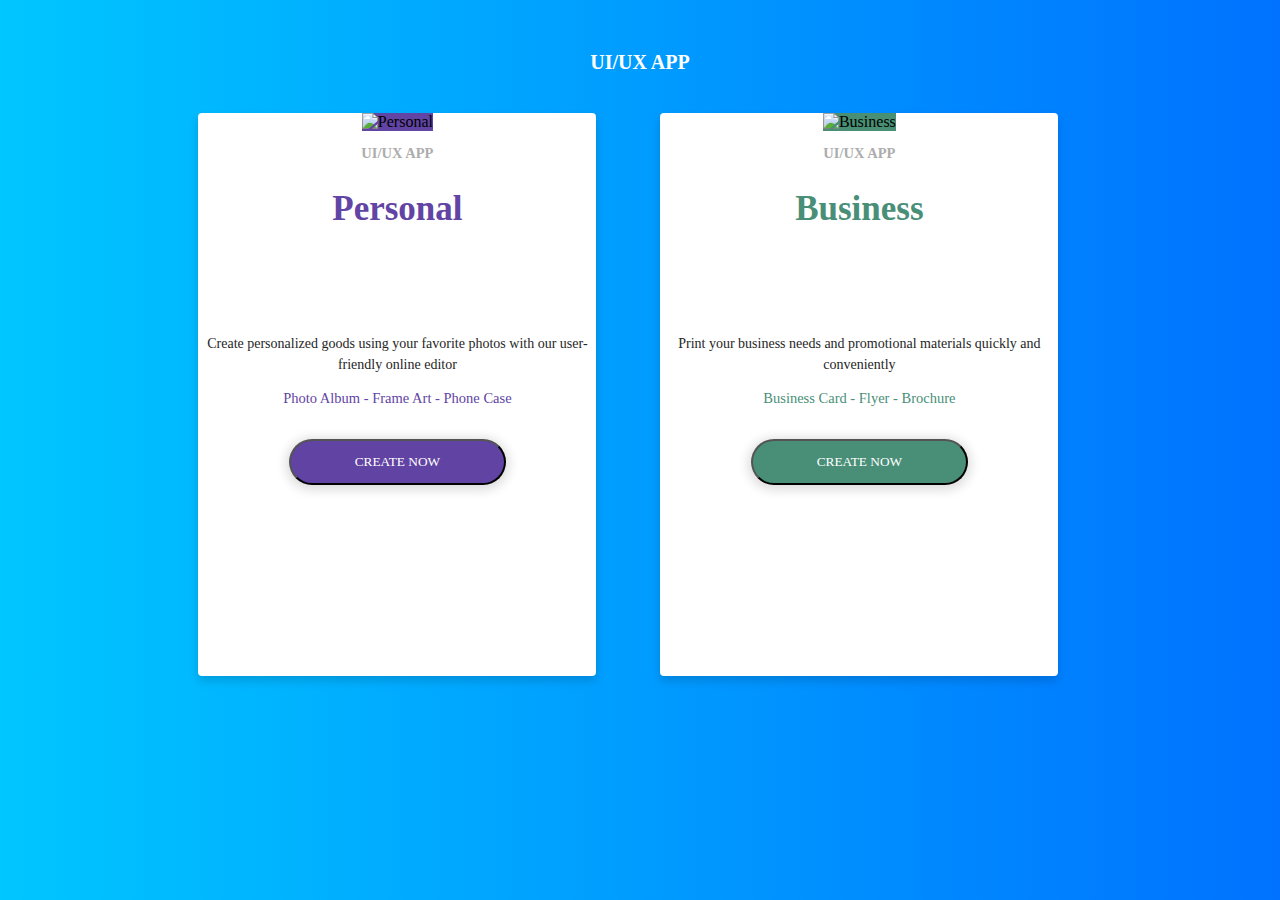
==== index.html @ 1b36e317 "Style index.html" ====
<!DOCTYPE html>
<html lang="en">
  <head>
    <!-- Required meta tags always come first -->
    <meta charset="utf-8">
    <meta name="viewport" content="width=device-width, initial-scale=1, shrink-to-fit=no">
    <meta http-equiv="x-ua-compatible" content="ie=edge">

    <!-- Bootstrap CSS -->
    <link rel="stylesheet" href="https://maxcdn.bootstrapcdn.com/bootstrap/4.0.0-alpha.2/css/bootstrap.min.css" integrity="sha384-y3tfxAZXuh4HwSYylfB+J125MxIs6mR5FOHamPBG064zB+AFeWH94NdvaCBm8qnd" crossorigin="anonymous">

    <link rel="stylesheet" type="text/css" href="css/app.css">
    <link rel="stylesheet" type="text/css" href="css/sprite.css">
    <title>Riddha's fancy app</title>
  </head>
  <body>
    <div class="container-fluid">
      <div class="logo">
        <div class="row">
          <div class="col-md-12">
            <h2>UI/UX APP</h2>
          </div>
        </div>
      </div>

      <div class="card-wrapper">
        <div class="card" id="personal-card">
          <img class="card-img-top img-responsive" src="images/personal-cover.png" alt="Personal">
          <div class="card-block">
            <p class="uiux">UI/UX APP</p>
            <h4 class="card-title">Personal</h4>
            <i class="icon-special"></i>
            <p class="card-text">Create personalized goods using your favorite photos with our user-friendly online editor</p>
            <p class="card-examples">Photo Album - Frame Art - Phone Case</p>
            <br>
            <button class="btn">CREATE NOW</button>
          </div>
        </div>

        <div class="card" id="business-card">
          <img class="card-img-top img-responsive" src="images/business-cover.png" alt="Business">
          <div class="card-block">
            <p class="uiux">UI/UX APP</p>
            <h4 class="card-title">Business</h4>
            <i class="icon-special"></i>
            <p class="card-text">Print your business needs and promotional materials quickly and conveniently</p>
            <p class="card-examples">Business Card - Flyer - Brochure</p>
            <br>
            <button class="btn">CREATE NOW</button>
          </div>
        </div>
      </div>
    </div>

    <!-- jQuery first, then Bootstrap JS. -->
    <script src="https://ajax.googleapis.com/ajax/libs/jquery/2.1.4/jquery.min.js"></script>
    <script src="https://maxcdn.bootstrapcdn.com/bootstrap/4.0.0-alpha.2/js/bootstrap.min.js" integrity="sha384-vZ2WRJMwsjRMW/8U7i6PWi6AlO1L79snBrmgiDpgIWJ82z8eA5lenwvxbMV1PAh7" crossorigin="anonymous"></script>
  </body>
</html>
---- css/app.css ----
body {
  margin: 0 auto;
  width: 100%;
  height: 100%;
  background-image: linear-gradient(to right, #00c6ff, #0072ff); }

.logo {
  margin-top: 4%; }

h2 {
  font-family: Montserrat;
  font-size: 20px;
  font-weight: bold;
  text-align: center;
  color: #ffffff; }

.card-wrapper {
  width: 100%;
  text-align: center;
  margin: 3% 13%; }

.card {
  width: 398px;
  height: 563px;
  border: 0px;
  border-radius: 4px;
  background-color: #ffffff;
  box-shadow: 0 5px 10px 0 rgba(0, 0, 0, 0.15); }

.card:hover {
  transform: scale(1.05, 1.05); }

.card > img {
  width: 100%; }

.card-block > button {
  width: 217px;
  height: 46px;
  border-radius: 100px;
  box-shadow: 0 2px 11px 3px rgba(0, 0, 0, 0.14);
  color: #ffffff;
  font-family: Montserrat; }

#personal-card {
  display: inline-block;
  float: left;
  margin: 0 2.5%; }

#personal-card > img {
  background-color: #6244a4; }

#personal-card button {
  background-color: #6143a3; }

#personal-card .card-title {
  color: #6244a4; }

#personal-card .card-examples {
  color: #6244a4; }

#business-card {
  display: inline-block;
  float: left;
  margin: 0 2.5%;
  /*margin-left: 5%;
  margin-right: 15%;*/ }

#business-card > img {
  background-color: #498f74;
  height: 230.13px; }

#business-card button {
  background-color: #498f78; }

#business-card .card-title {
  color: #498f78; }

#business-card .card-examples {
  color: #498f78; }

.card-block {
  text-align: center; }

.uiux {
  font-family: Montserrat;
  font-size: 14.5px;
  font-weight: bold;
  text-align: center;
  color: #adadad; }

.card-title {
  font-family: Montserrat;
  font-size: 35px;
  font-weight: bold;
  line-height: 0;
  text-align: center; }

.card-text {
  font-family: OpenSans;
  font-size: 14px;
  line-height: 1.5;
  text-align: center;
  color: #262626; }

.card-examples {
  font-family: Montserrat;
  font-size: 14.5px;
  text-align: center; }

/*# sourceMappingURL=app.css.map */
---- css/sprite.css ----
[class^="icon-"], [class*=" icon-"] {
  display: inline-block;
  width: 64px;
  height: 64px;
  vertical-align: middle;
  background-image: url("Sprites/sprites.png");
  background-position: 0 0;
  background-repeat: no-repeat; }

.icon-special {
  background-position: 64px 64px; }

/*# sourceMappingURL=sprite.css.map */
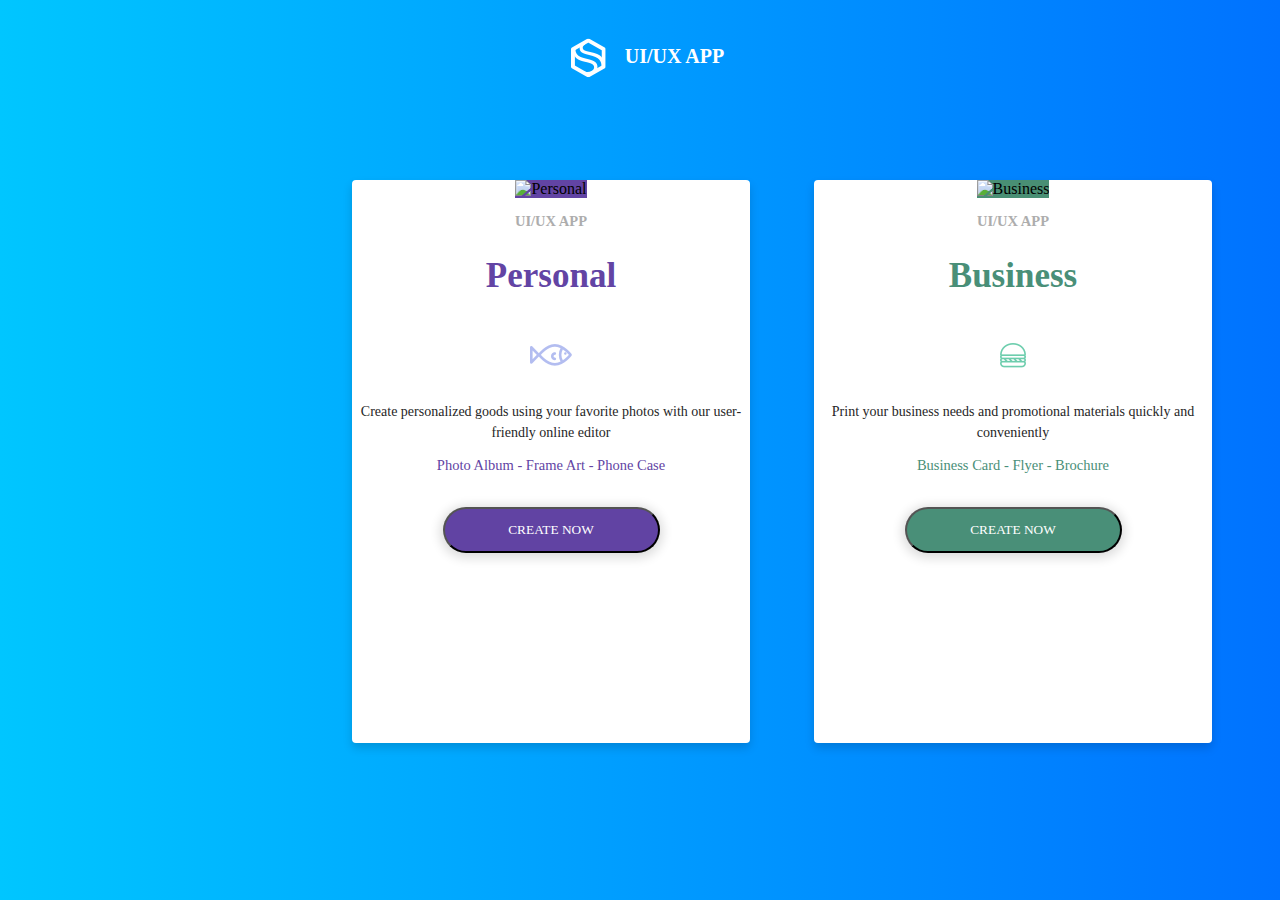
==== commit e701ffc5: "Add editor style" ====
--- a/index.html
+++ b/index.html
@@ -13,12 +13,12 @@
     <link rel="stylesheet" type="text/css" href="css/sprite.css">
     <title>Riddha's fancy app</title>
   </head>
-  <body>
+  <body id="home">
     <div class="container-fluid">
       <div class="logo">
         <div class="row">
           <div class="col-md-12">
-            <h2>UI/UX APP</h2>
+            <h2><i class="icon-logo"></i>  UI/UX APP</h2>
           </div>
         </div>
       </div>
@@ -29,7 +29,7 @@
           <div class="card-block">
             <p class="uiux">UI/UX APP</p>
             <h4 class="card-title">Personal</h4>
-            <i class="icon-special"></i>
+            <i class="icon-personal-logo"></i>
             <p class="card-text">Create personalized goods using your favorite photos with our user-friendly online editor</p>
             <p class="card-examples">Photo Album - Frame Art - Phone Case</p>
             <br>
@@ -42,7 +42,7 @@
           <div class="card-block">
             <p class="uiux">UI/UX APP</p>
             <h4 class="card-title">Business</h4>
-            <i class="icon-special"></i>
+            <i class="icon-business-logo"></i>
             <p class="card-text">Print your business needs and promotional materials quickly and conveniently</p>
             <p class="card-examples">Business Card - Flyer - Brochure</p>
             <br>
--- a/css/app.css
+++ b/css/app.css
@@ -1,11 +1,16 @@
 body {
   margin: 0 auto;
   width: 100%;
-  height: 100%;
+  height: 100%; }
+
+.col-md-7 {
+  padding: 0; }
+
+#home {
   background-image: linear-gradient(to right, #00c6ff, #0072ff); }
 
 .logo {
-  margin-top: 4%; }
+  margin-top: 2%; }
 
 h2 {
   font-family: Montserrat;
@@ -17,7 +22,9 @@
 .card-wrapper {
   width: 100%;
   text-align: center;
-  margin: 3% 13%; }
+  position: absolute;
+  left: 25%;
+  top: 20%; }
 
 .card {
   width: 398px;
@@ -107,4 +114,165 @@
   font-size: 14.5px;
   text-align: center; }
 
+/* ------------- */
+#editor {
+  background-color: #273142; }
+
+.editor-logo-text {
+  font-family: Montserrat;
+  font-size: 14px;
+  font-weight: bold;
+  text-align: center;
+  color: #ffffff; }
+
+.navbar {
+  border-radius: 0;
+  background-color: #007cff;
+  position: relative; }
+
+.project-name {
+  text-align: center;
+  position: absolute;
+  top: 30%;
+  right: 48%;
+  transform: translateY(-50%);
+  height: 17px;
+  font-family: ProximaNova;
+  font-size: 14px;
+  font-weight: 600;
+  color: #ffffff; }
+
+.project-name i {
+  margin-top: -5px;
+  margin-right: -20px; }
+
+.user-settings {
+  position: absolute;
+  top: 50%;
+  right: 0.1%;
+  transform: translateY(-50%); }
+
+.user-settings > img {
+  margin-right: -20px; }
+
+.left-sidebar, .right-sidebar, .main-editor {
+  height: 100vh; }
+
+.left-sidebar ul {
+  list-style-type: none;
+  padding-left: 5%; }
+
+.left-sidebar ul li {
+  font-family: ProximaNova;
+  font-size: 12px;
+  font-weight: 600;
+  color: #7f8fa4;
+  padding-top: 15px;
+  padding-right: 10px;
+  border-bottom: 1px solid #313d4f; }
+
+.left-sidebar ul li:hover {
+  color: #e7e7e7; }
+
+.left-menu i {
+  float: right;
+  display: inline-block;
+  width: 18px;
+  height: 18px;
+  background-position: -216px -344px; }
+
+.menu-item {
+  float: left; }
+
+.main-editor-background {
+  display: block;
+  height: 100VH;
+  width: initial;
+  background-color: white; }
+
+.main-editor {
+  border: 1px solid #979797;
+  position: absolute;
+  left: 5%;
+  top: 5%;
+  display: block;
+  width: 90%;
+  height: 70%; }
+
+.scale {
+  width: 65px;
+  height: 23.3px;
+  border-radius: 12px;
+  background-color: #273142;
+  position: absolute;
+  left: 50%;
+  bottom: 15%; }
+
+.scale > p {
+  text-align: center;
+  font-family: ProximaNova;
+  font-size: 11px;
+  font-weight: 600;
+  color: #ffffff;
+  line-height: 23px; }
+
+.font-options {
+  padding-top: 15px;
+  padding-right: 10px; }
+
+.right-menu-options-header {
+  width: 32px;
+  height: 14px;
+  font-family: ProximaNova;
+  font-size: 12px;
+  font-weight: 600;
+  color: #7f8fa4;
+  float: left; }
+
+.right-menu-menu-icon {
+  float: right;
+  display: inline-block;
+  color: #7f8fa4; }
+
+.font-styles {
+  display: block;
+  position: fixed;
+  margin-top: 2em;
+  margin-left: 15px; }
+
+.font-type {
+  width: 15VW;
+  height: 6VH;
+  border-radius: 4px;
+  background-color: #273142;
+  border: 1px solid #313d4f;
+  display: block; }
+
+.font-styles p {
+  color: white; }
+
+.font-size {
+  width: 7VW;
+  height: 6VH;
+  border-radius: 4px;
+  background-color: #273142;
+  border: 1px solid #313d4f;
+  margin-right: 0; }
+
+.selection-box {
+  margin-right: 1VW;
+  font-family: ProximaNova;
+  font-size: 14px;
+  font-weight: 600;
+  line-height: 36px;
+  color: #ffffff; }
+
+.box-for-icon {
+  width: 36px;
+  height: 36px;
+  border-radius: 4px;
+  background-color: #273142;
+  border: solid 1px #313d4f;
+  margin-top: 10px; }
+
 /*# sourceMappingURL=app.css.map */
--- a/css/sprite.css
+++ b/css/sprite.css
@@ -3,11 +3,56 @@
   width: 64px;
   height: 64px;
   vertical-align: middle;
-  background-image: url("Sprites/sprites.png");
-  background-position: 0 0;
-  background-repeat: no-repeat; }
+  background-image: url("sprites.png");
+  background-repeat: no-repeat;
+  background-position: 0px 0px; }
 
-.icon-special {
-  background-position: 64px 64px; }
+.icon-logo {
+  background-position: -320px -256px; }
+
+.icon-personal-logo {
+  background-position: -256px -192px; }
+
+.icon-business-logo {
+  background-position: -320px -192px; }
+
+.icon-dropdown {
+  background-position: -192px -256px; }
+
+.icon-release-dropdown {
+  background-position: -192px -320px; }
+
+.icon-pencil {
+  background-position: -64px -384px; }
+
+.icon-photo-book {
+  background-position: 0px 0px; }
+
+.icon-frame-art {
+  background-position: 0px -64px; }
+
+.icon-phone-case {
+  background-position: 0px -128px; }
+
+.icon-pillow {
+  background-position: 0px -192px; }
+
+.icon-totebag {
+  background-position: 0px -256px; }
+
+.icon-poster {
+  background-position: 0px -320px; }
+
+.icon-canvas {
+  background-position: 0px -384px; }
+
+.icon-photo-print {
+  background-position: 0px -448px; }
+
+.icon-plus {
+  background-position: -64px -320px; }
+
+.icon-minus {
+  background-position: -128px -320px; }
 
 /*# sourceMappingURL=sprite.css.map */
